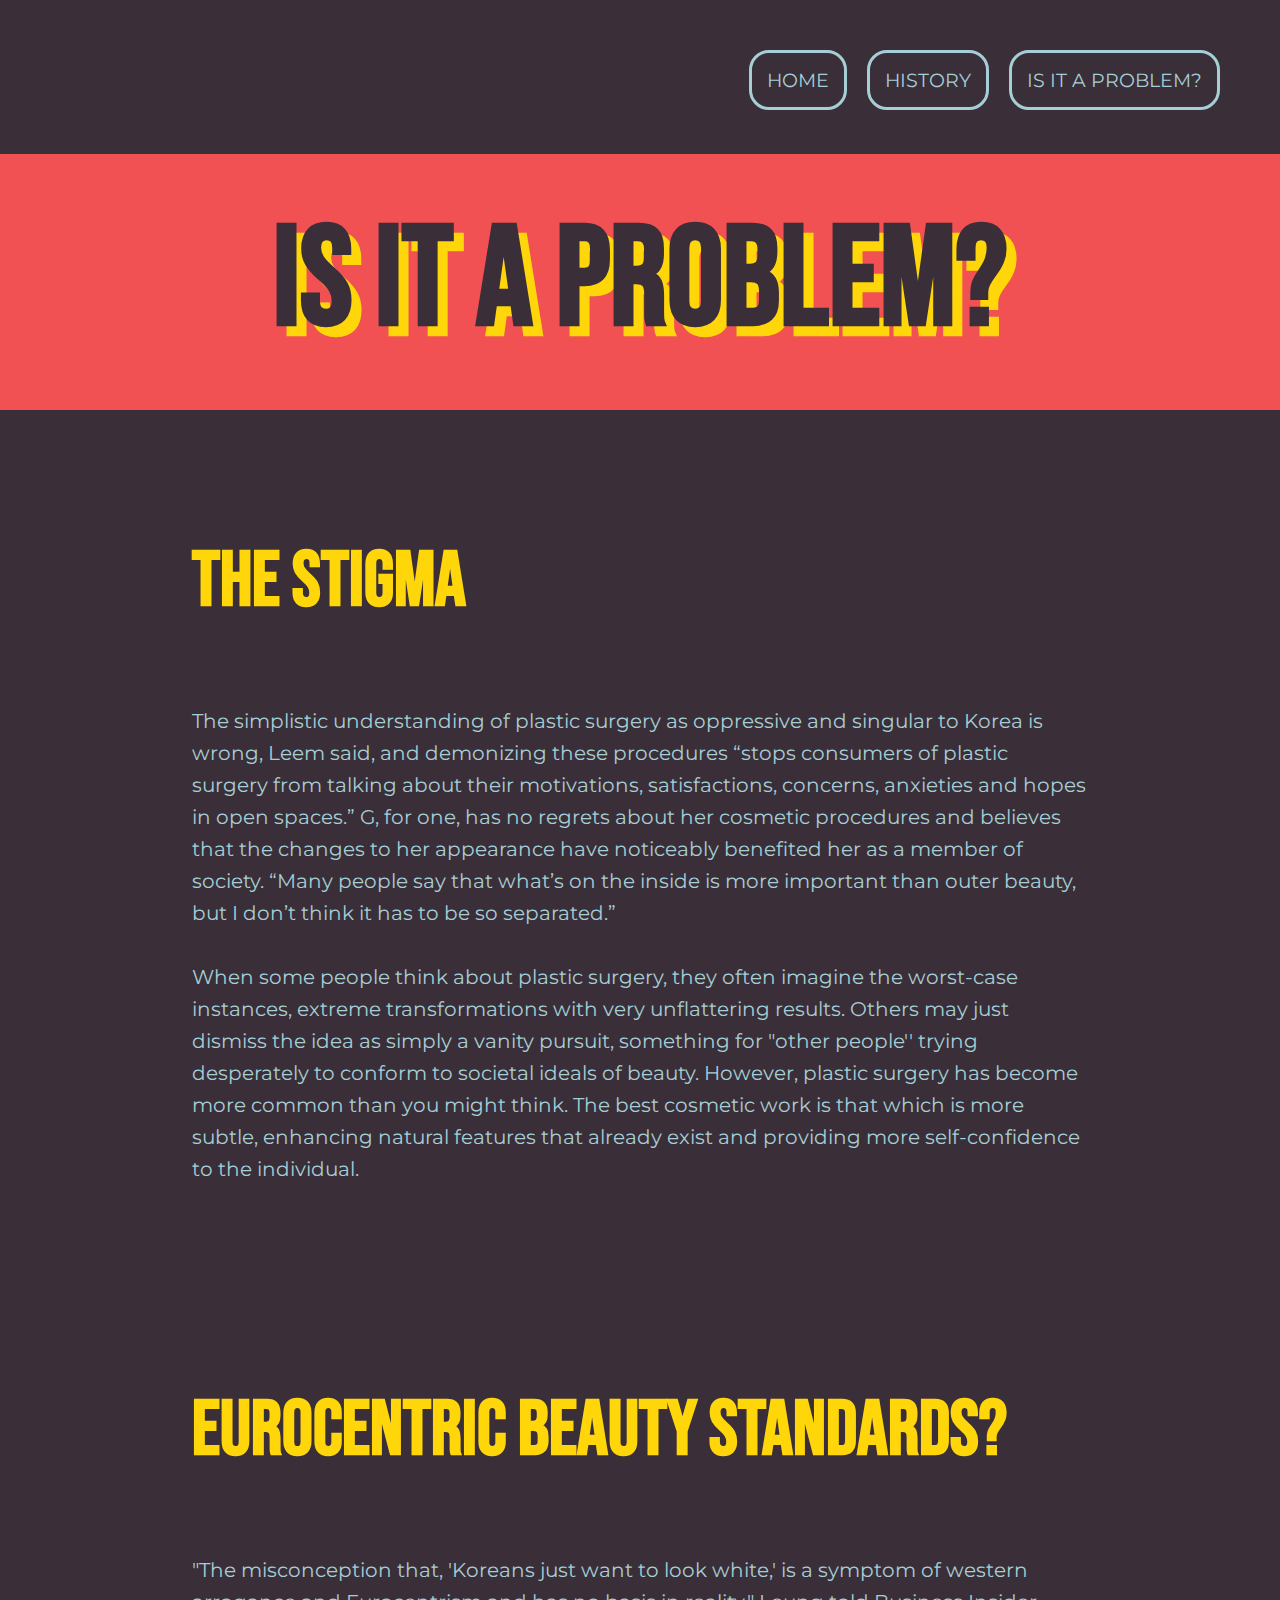
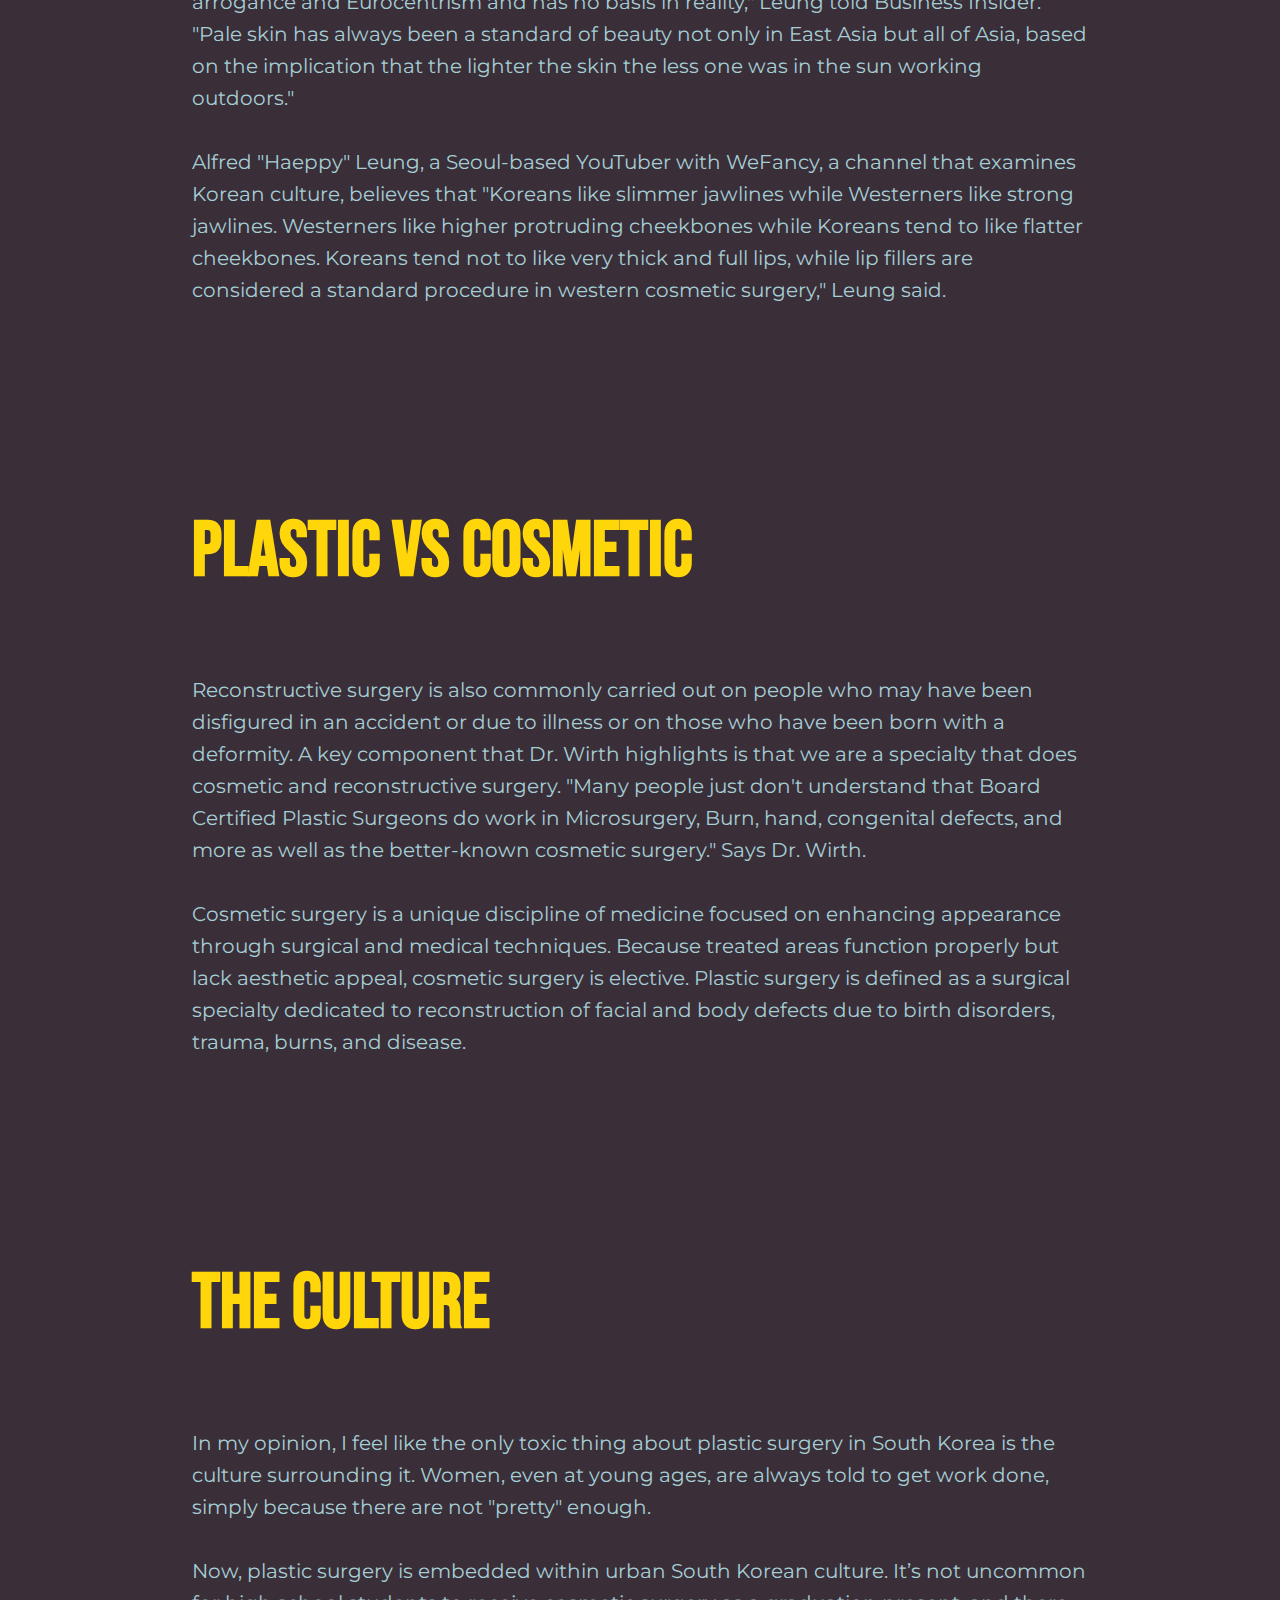
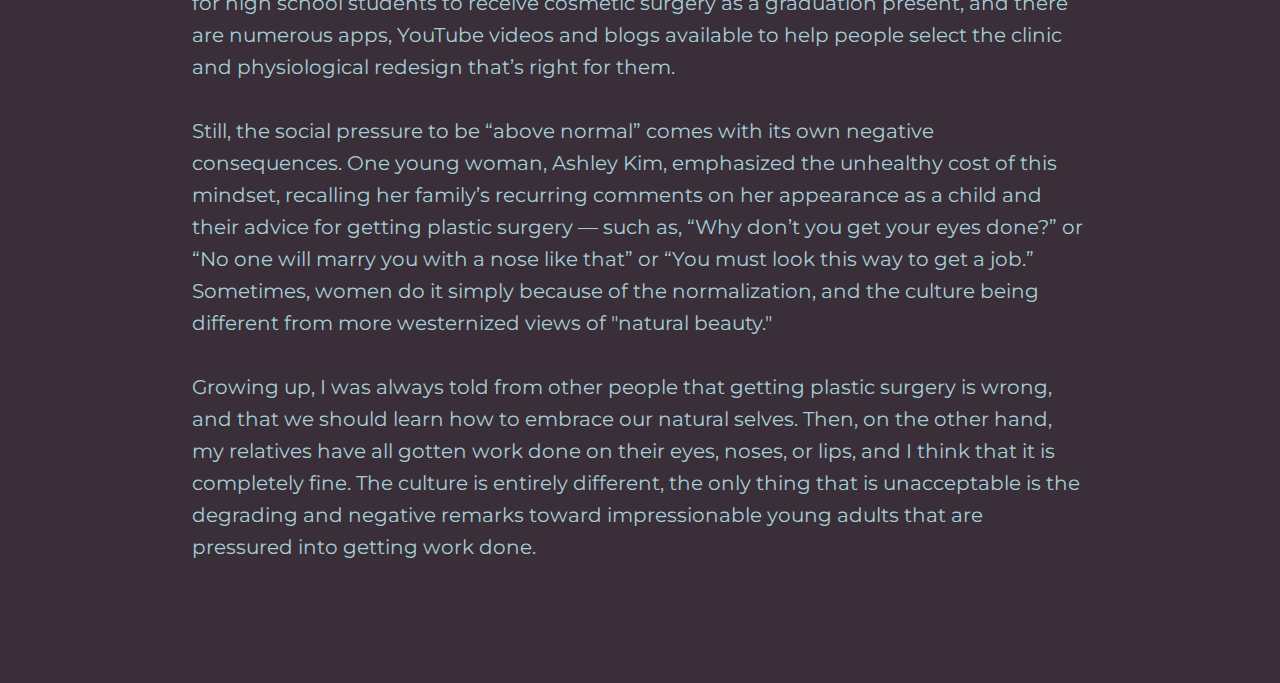
==== problem.html @ 6372e3e8 "first commit" ====
<!DOCTYPE html>
<html lang="en" dir="ltr">
  <head>
    <meta charset="utf-8">
    <title></title>
    <link rel="stylesheet" href="style.css">
    <link rel="preconnect" href="https://fonts.gstatic.com">
    <link href="https://fonts.googleapis.com/css2?family=Bebas+Neue&family=Montserrat:wght@300&display=swap" rel="stylesheet">

  </head>
  <body>
    <div id="menu">
      <a href="index.html">HOME</a>
      <a href="history.html">HISTORY</a>
      <a href="problem.html">IS IT A PROBLEM?</a>
    </div>

    <h1 class="blog-header">IS IT A PROBLEM?</h1>
    <div class="content">
      <div class="problem-block">
        <h3>THE STIGMA</h3>
        <p>The simplistic understanding of plastic surgery as oppressive and singular to Korea is wrong, Leem said, and demonizing these procedures “stops consumers of plastic surgery from talking about their motivations, satisfactions, concerns, anxieties and hopes in open spaces.” G, for one, has no regrets about her cosmetic procedures and believes that the changes to her appearance have noticeably benefited her as a member of society. “Many people say that what’s on the inside is more important than outer beauty, but I don’t think it has to be so separated.”
        <br><br>
        When some people think about plastic surgery, they often imagine the worst-case instances, extreme transformations with very unflattering results. Others may just dismiss the idea as simply a vanity pursuit, something for "other people'' trying desperately to conform to societal ideals of beauty. However, plastic surgery has become more common than you might think. The best cosmetic work is that which is more subtle, enhancing natural features that already exist and providing more self-confidence to the individual.
        </p>
      </div>

      <div class="problem-block">
        <h3>EUROCENTRIC BEAUTY STANDARDS?</h3>
        <p>"The misconception that, 'Koreans just want to look white,' is a symptom of western arrogance and Eurocentrism and has no basis in reality," Leung told Business Insider. "Pale skin has always been a standard of beauty not only in East Asia but all of Asia, based on the implication that the lighter the skin the less one was in the sun working outdoors."
          <br><br>
          Alfred "Haeppy" Leung, a Seoul-based YouTuber with WeFancy, a channel that examines Korean culture, believes that "Koreans like slimmer jawlines while Westerners like strong jawlines. Westerners like higher protruding cheekbones while Koreans tend to like flatter cheekbones. Koreans tend not to like very thick and full lips, while lip fillers are considered a standard procedure in western cosmetic surgery," Leung said. </p>
      </div>

      <div class="problem-block">
        <h3>PLASTIC VS COSMETIC</h3>
        <p>Reconstructive surgery is also commonly carried out on people who may have been disfigured in an accident or due to illness or on those who have been born with a deformity. A key component that Dr. Wirth highlights is that we are a specialty that does cosmetic and reconstructive surgery. "Many people just don't understand that Board Certified Plastic Surgeons do work in Microsurgery, Burn, hand, congenital defects, and more as well as the better-known cosmetic surgery." Says Dr. Wirth.
          <br><br>
          Cosmetic surgery is a unique discipline of medicine focused on enhancing appearance through surgical and medical techniques. Because treated areas function properly but lack aesthetic appeal, cosmetic surgery is elective. Plastic surgery is defined as a surgical specialty dedicated to reconstruction of facial and body defects due to birth disorders, trauma, burns, and disease.
        </p>
      </div>

      <div class="problem-block">
        <h3>THE CULTURE</h3>
        <p>In my opinion, I feel like the only toxic thing about plastic surgery in South Korea is the culture surrounding it. Women, even at young ages, are always told to get work done, simply because there are not "pretty" enough.
        <br><br>
        Now, plastic surgery is embedded within urban South Korean culture. It’s not uncommon for high school students to receive cosmetic surgery as a graduation present, and there are numerous apps, YouTube videos and blogs available to help people select the clinic and physiological redesign that’s right for them.
        <br><br>
        Still, the social pressure to be “above normal” comes with its own negative consequences. One young woman, Ashley Kim, emphasized the unhealthy cost of this mindset, recalling her family’s recurring comments on her appearance as a child and their advice for getting plastic surgery — such as, “Why don’t you get your eyes done?” or “No one will marry you with a nose like that” or “You must look this way to get a job.” Sometimes, women do it simply because of the normalization, and the culture being different from more westernized views of "natural beauty."
        <br><br>
        Growing up, I was always told from other people that getting plastic surgery is wrong, and that we should learn how to embrace our natural selves. Then, on the other hand, my relatives have all gotten work done on their eyes, noses, or lips, and I think that it is completely fine. The culture is entirely different, the only thing that is unacceptable is the degrading and negative remarks toward impressionable young adults that are pressured into getting work done.
        </p>
      </div>
    </div>
  </body>
</html>
---- style.css ----
a{
  text-decoration: none;
  font-family: 'Montserrat', sans-serif;
  font-size: 1.5vw;
  color: #A6CFD5;
  background-color: #3A2E39;
  border-radius: 20px;
  padding: 15px;
  margin: 10px;
  border-style: solid;
  border-width: 3px;
  border-color: #A6CFD5;
  box-sizing: border-box;
}
a:hover{
  background-color: #1E555C;
}
#menu{
  text-align: right;
  display: flex;
  justify-content: flex-end;
  width: 93vw;
  margin: 40px;
  margin-right: 20px;
  position: fixed;
  z-index: 100;
}


#homeBg{
  background-image: url("Beauty+Recovery+Room+010_23+years+old_Seoul+South+Korea_2011.jpg");
  background-repeat: no-repeat;
  background-size: cover;
  position: fixed;
}

h1{
  font-family: 'Bebas Neue', cursive;
  font-size: 11vw;
  margin: 0px;
  color: #3A2E39;
  line-height: 1;
  text-shadow: 10px 10px #FFD60A;
}

h2{
  margin: 1vw;
  font-family: 'Montserrat', sans-serif;
  color: #3A2E39;
  text-align: right;
  float: left;
}

.subTitle{
  font-size: 1.2vw;
  text-align: right;
  margin: 15px;
}
.header{
  width: 84vw;
}
.container{
  display: flex;
  justify-content: center;
  align-items: center;
  height: 100vh;
  width: 100vw;
}

body{
  background-color: #3A2E39;
  margin: 0;
  padding: 0;
  border: 0;
}

.blog-header{
  display: flex;
  justify-content: center;
  align-items: center;
  line-height: 2;
  position: relative;
  top: 12vw;
  height: 20vw;
  background-color: #F15152;
}

.content{
  margin: 0 auto;
  top: 80px;
  position: relative;
  width: 70vw;
}

h3{
  font-family: 'Bebas Neue', cursive;
  font-size: 6vw;
  color: #FFD60A;
}

p{
  font-family: 'Montserrat', sans-serif;
  font-size: 1.6vw;
  color: #A6CFD5;
  line-height: 24pt;
}
.history-text{
  font-family: 'Montserrat', sans-serif;
  font-size: 1.4vw;
  color: #A6CFD5;
  line-height: 24pt;
  margin: 2vw;
}

.history-block{
  display: flex;
  flex-direction: row;
  width: 80vw;
  margin: 5vw;
}
.history-content{
  display: flex;
  justify-content: center;
  align-items: center;
  flex-direction: column;
  margin: 20vw;
}

.history-dates{
  display: flex;
  align-items: center;
  justify-content: center;
}

div img{
  width: 20vw;
  height: 16vw;
  object-fit: cover;
  margin: 5vw;
  float: right;
}
h4{
  font-family: 'Bebas Neue', cursive;
  font-size: 12vw;
  color: #FFD60A;
  margin:0;
}


.problem-block{
  margin-top: 200px;
  margin-bottom: 200px;
}
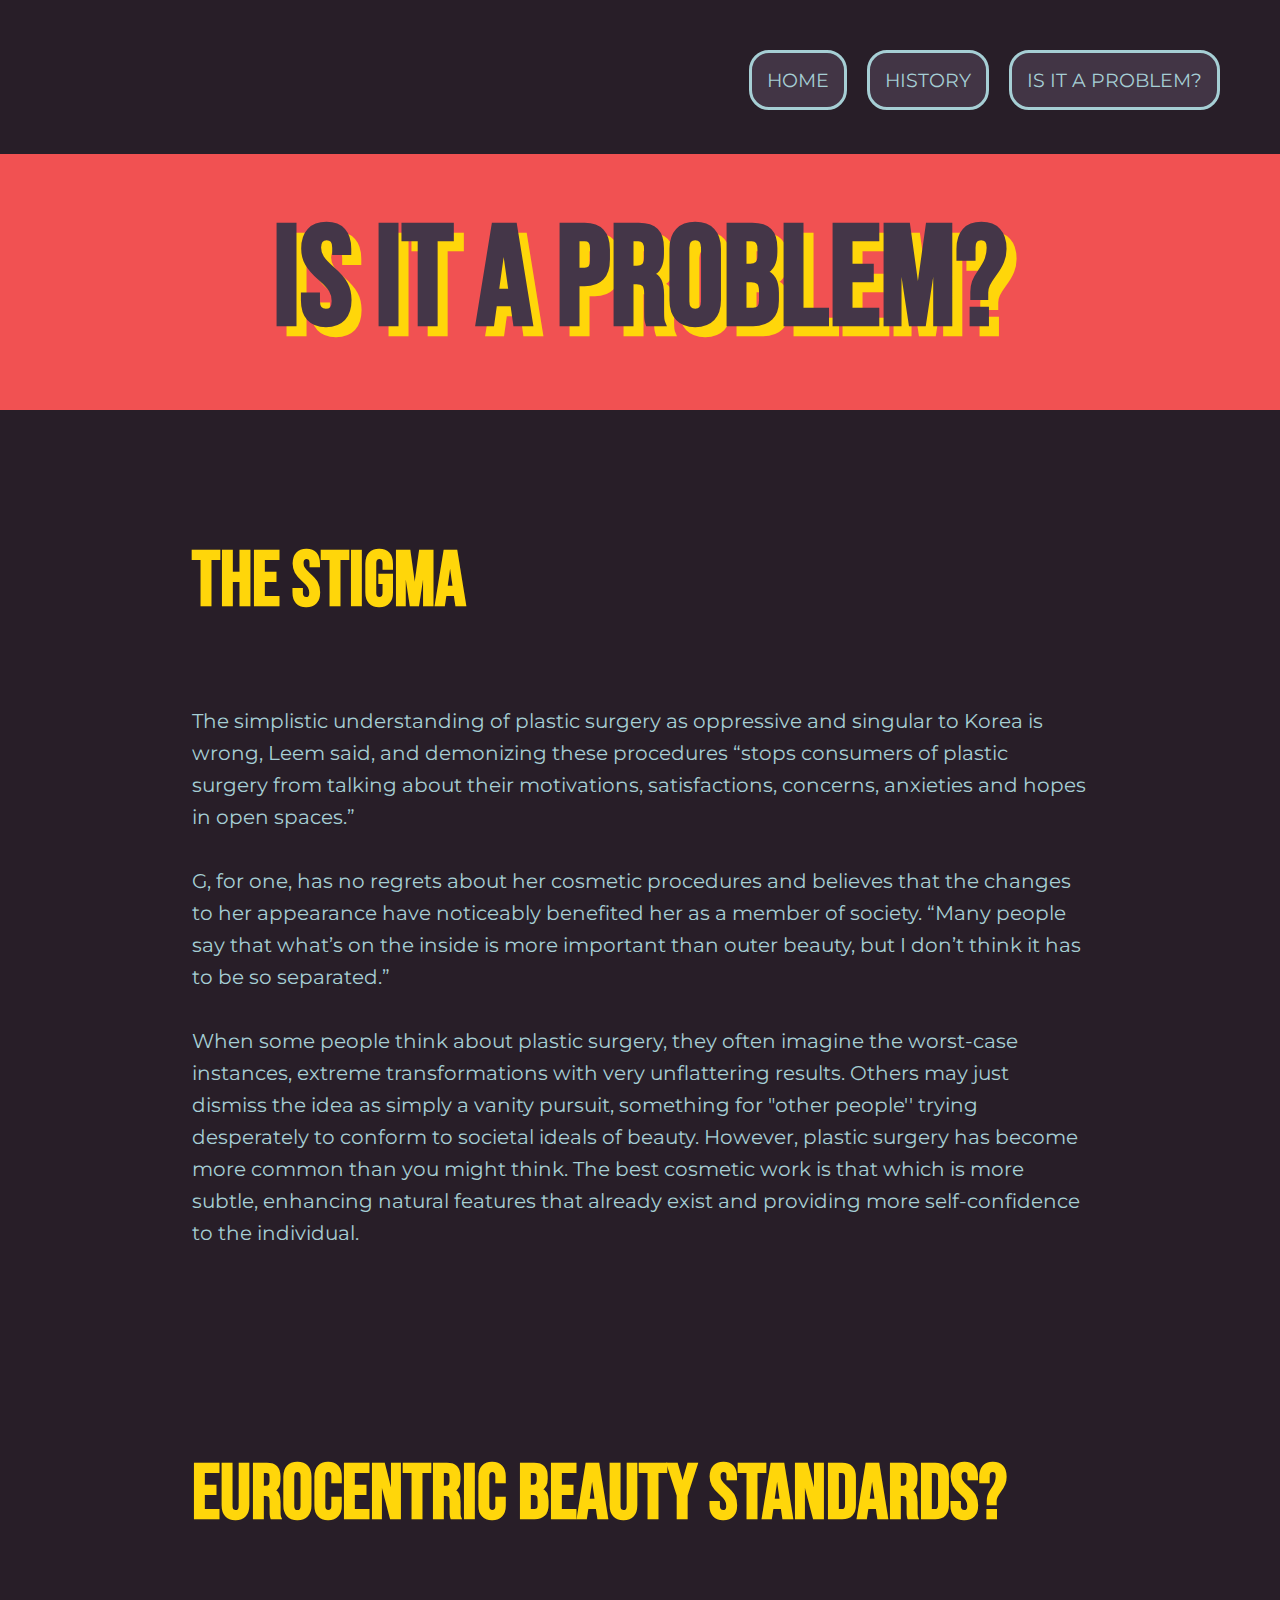
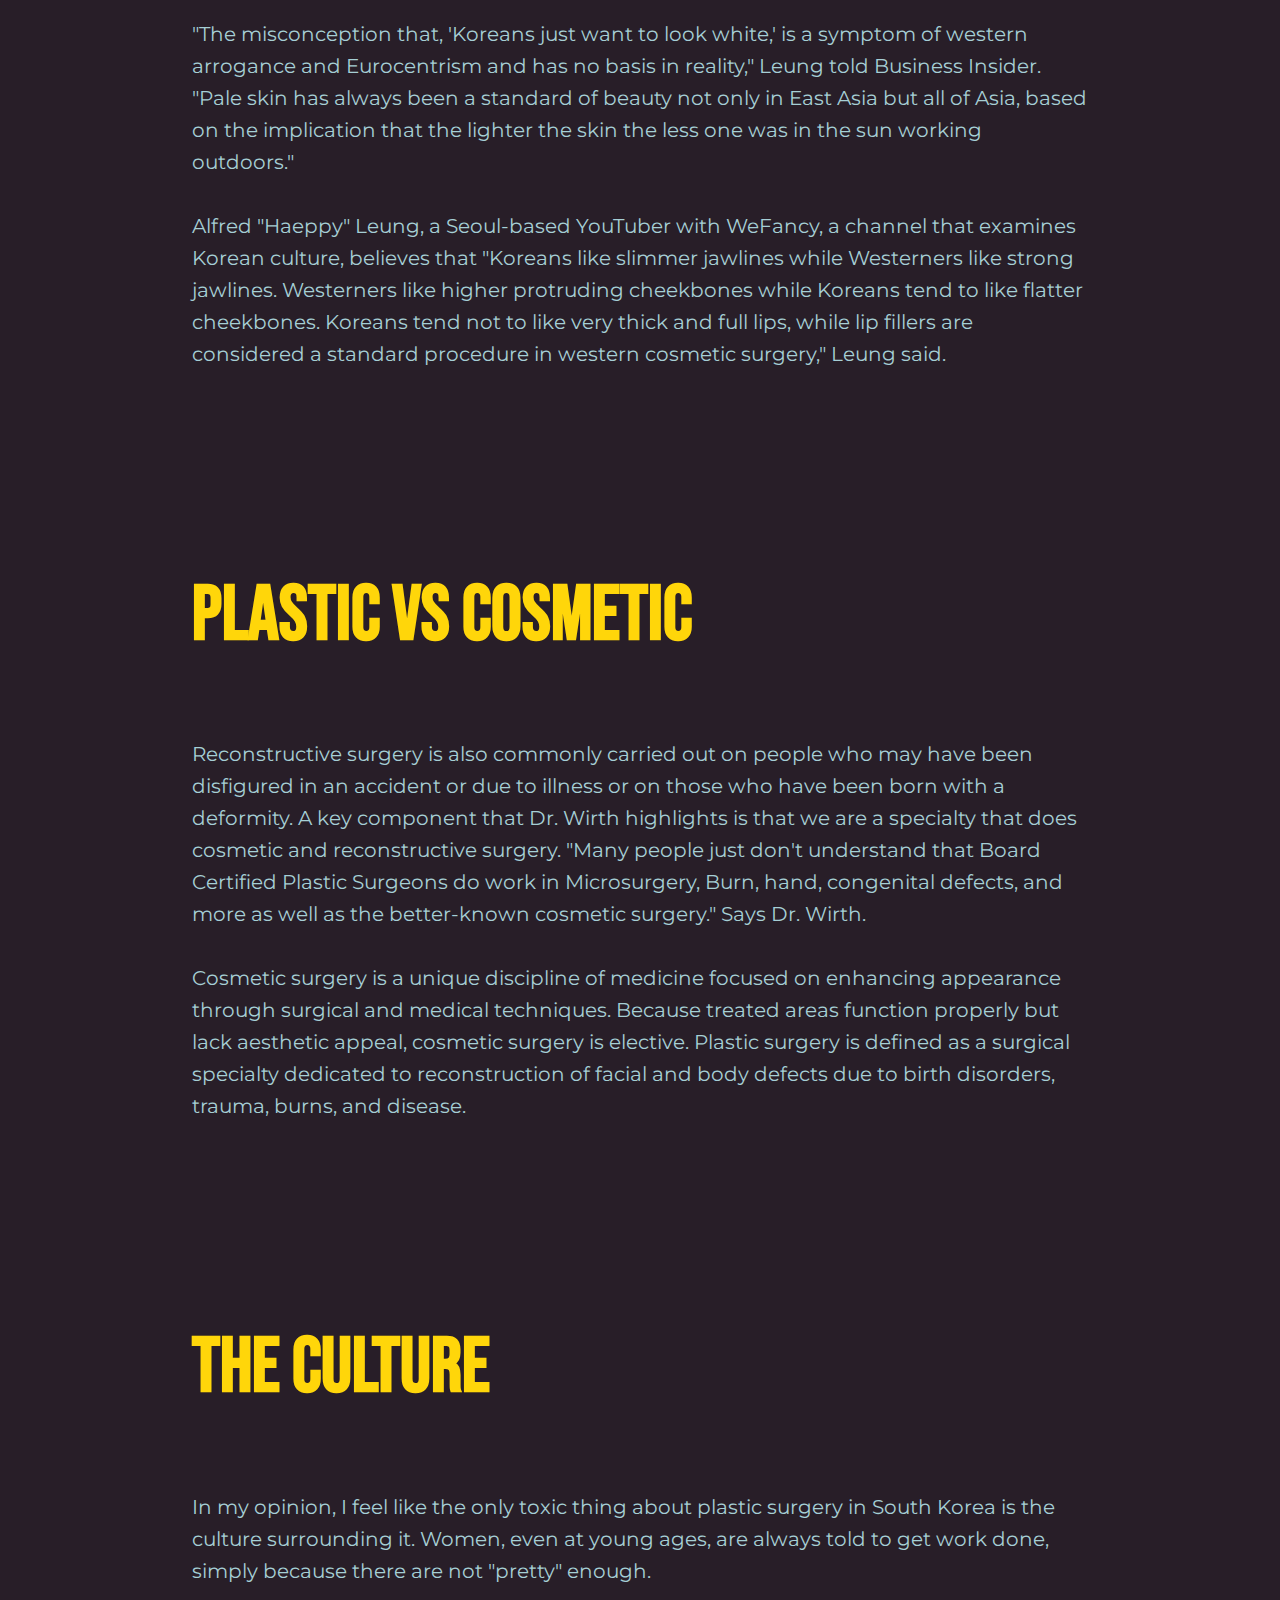
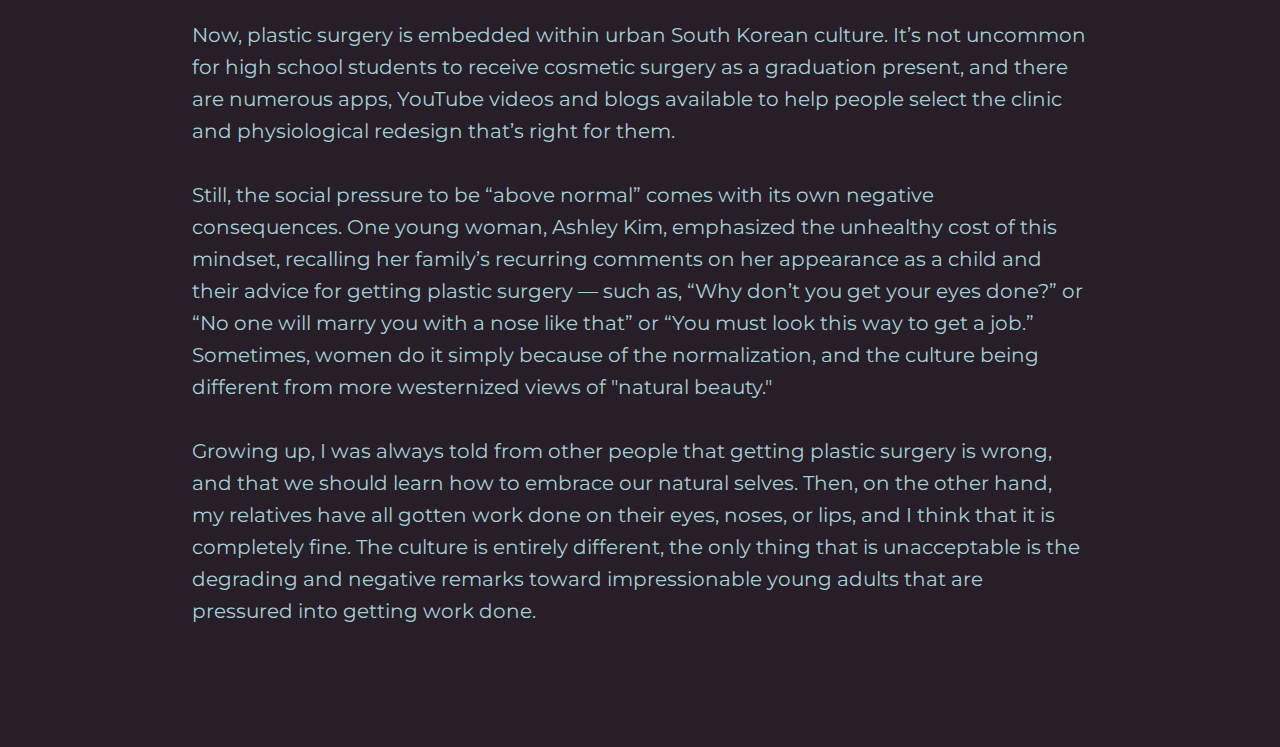
==== commit a8e1a979: "Fixed colors" ====
--- a/problem.html
+++ b/problem.html
@@ -19,7 +19,9 @@
     <div class="content">
       <div class="problem-block">
         <h3>THE STIGMA</h3>
-        <p>The simplistic understanding of plastic surgery as oppressive and singular to Korea is wrong, Leem said, and demonizing these procedures “stops consumers of plastic surgery from talking about their motivations, satisfactions, concerns, anxieties and hopes in open spaces.” G, for one, has no regrets about her cosmetic procedures and believes that the changes to her appearance have noticeably benefited her as a member of society. “Many people say that what’s on the inside is more important than outer beauty, but I don’t think it has to be so separated.”
+        <p>The simplistic understanding of plastic surgery as oppressive and singular to Korea is wrong, Leem said, and demonizing these procedures “stops consumers of plastic surgery from talking about their motivations, satisfactions, concerns, anxieties and hopes in open spaces.”
+          <br><br>
+          G, for one, has no regrets about her cosmetic procedures and believes that the changes to her appearance have noticeably benefited her as a member of society. “Many people say that what’s on the inside is more important than outer beauty, but I don’t think it has to be so separated.”
         <br><br>
         When some people think about plastic surgery, they often imagine the worst-case instances, extreme transformations with very unflattering results. Others may just dismiss the idea as simply a vanity pursuit, something for "other people'' trying desperately to conform to societal ideals of beauty. However, plastic surgery has become more common than you might think. The best cosmetic work is that which is more subtle, enhancing natural features that already exist and providing more self-confidence to the individual.
         </p>
--- a/style.css
+++ b/style.css
@@ -3,7 +3,7 @@
   font-family: 'Montserrat', sans-serif;
   font-size: 1.5vw;
   color: #A6CFD5;
-  background-color: #3A2E39;
+  background-color: #423545;
   border-radius: 20px;
   padding: 15px;
   margin: 10px;
@@ -38,7 +38,7 @@
   font-family: 'Bebas Neue', cursive;
   font-size: 11vw;
   margin: 0px;
-  color: #3A2E39;
+  color: #443648;
   line-height: 1;
   text-shadow: 10px 10px #FFD60A;
 }
@@ -68,7 +68,7 @@
 }
 
 body{
-  background-color: #3A2E39;
+  background-color: #281E28;
   margin: 0;
   padding: 0;
   border: 0;
